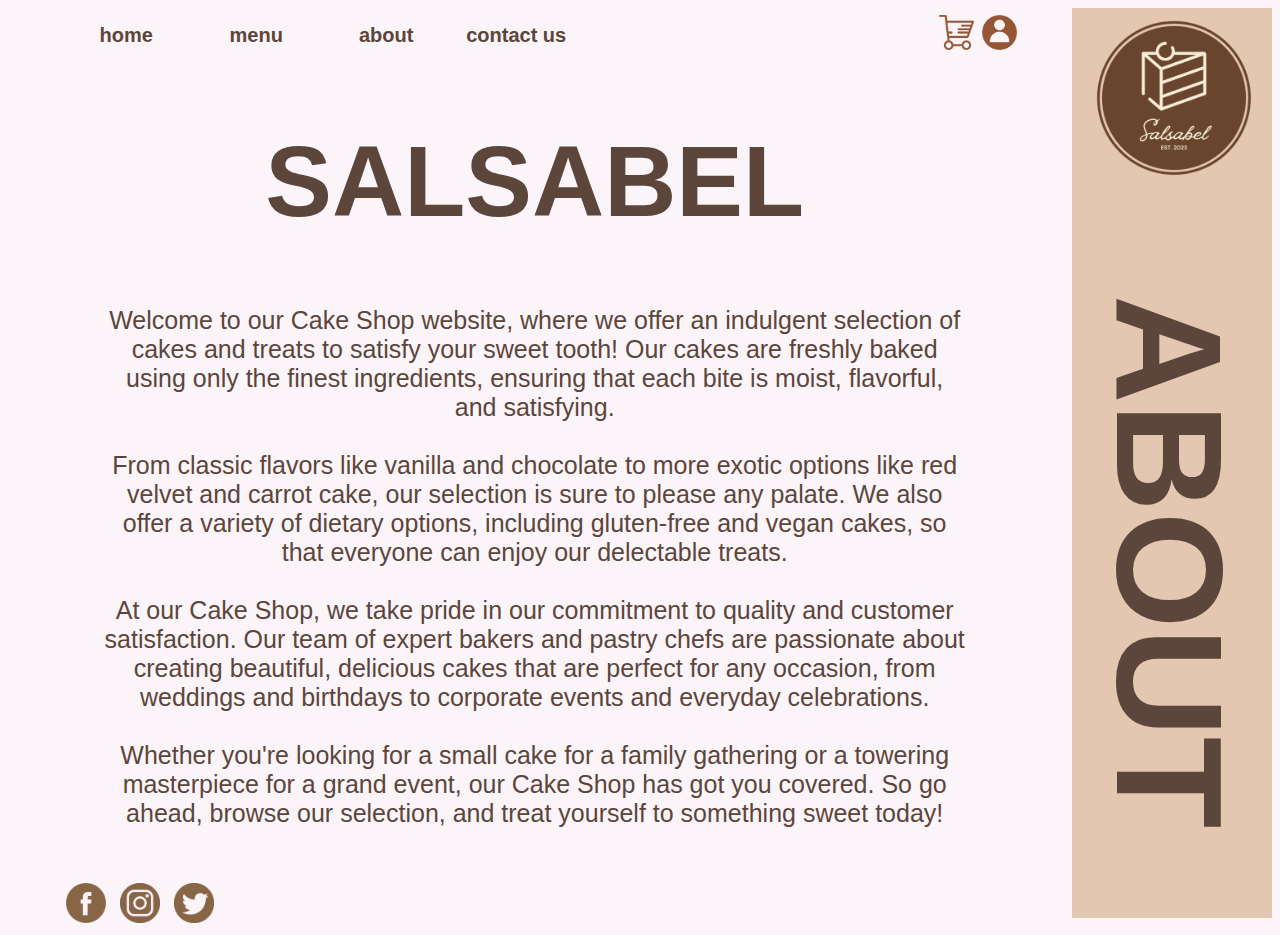
==== pages/about.html @ 262fb360 "First Commit" ====
<!DOCTYPE html>
<html lang="en">
<head>
    <meta charset="UTF-8">
    <meta http-equiv="X-UA-Compatible" content="IE=edge">
    <meta name="viewport" content="width=device-width, initial-scale=1.0">
    <link rel="stylesheet" href="/css/about.css"/>
    <title>about</title>
</head>
<body>
    <div class="top">
        <div id="row">
            <div id="head">
                <div id="heading">
                    <button id="btn1"><a id="upper" href="/index.html"><b>home</b></a></button>
                    <button id="btn1"><a id="upper" href="/pages/menu.html"><b>menu</a></b></button>
                    <button id="btn1"><a id="upper" href="/pages/about.html"><b>about</b></a></button>
                    <button id="btn1"><a id="upper" href="/pages/contact.html"><b>contact us</b></a></button>
                </div>

                <div class="profile">
                    <a href="/pages/checkout.html"><img id="side" src="/assets/icons/cart.png"/></a>
                    <img id="side" src="/assets/icons/profile.png"/>
                </div>
            </div>    

            <div class="text">
                <h1>SALSABEL</h1>
                <p>Welcome to our Cake Shop website, where we offer an indulgent selection of cakes and treats to satisfy your sweet tooth! Our cakes are freshly baked using only the finest ingredients, ensuring that each bite is moist, flavorful, and satisfying.<br/><br/>

                    From classic flavors like vanilla and chocolate to more exotic options like red velvet and carrot cake, our selection is sure to please any palate. We also offer a variety of dietary options, including gluten-free and vegan cakes, so that everyone can enjoy our delectable treats.<br/><br/>
                    
                    At our Cake Shop, we take pride in our commitment to quality and customer satisfaction. Our team of expert bakers and pastry chefs are passionate about creating beautiful, delicious cakes that are perfect for any occasion, from weddings and birthdays to corporate events and everyday celebrations.<br/><br/>
                    
                    Whether you're looking for a small cake for a family gathering or a towering masterpiece for a grand event, our Cake Shop has got you covered. So go ahead, browse our selection, and treat yourself to something sweet today!</p>
            </div>
            
            <div class="footer">
                <img src="/assets/icons/facebook.png"/>
                <img src="/assets/icons/instagram.png"/>
                <img src="/assets/icons/twitter.png"/>
            </div>
        </div>
        
        <div id="logo">
           <img src="/assets/logo/dark_logo.png"/>
           <h2>ABOUT</h2>
        </div>
    </div>
</body>
</html>
---- css/about.css ----
body{
    background: #FBF4F9;
}

/*heading styles*/

button{
    width: 130px;
    background: none;
    border: none;
}

#head{
    display: flex;
    justify-content: space-between;
    flex-direction: row;
    margin-right: 5%;
    margin-left: 5%;
    margin-top: 5px;
}

#heading{
    display: flex;
    flex-direction: row;
}

.top{
    display: flex;
    flex-direction: row; 
}

/*content styles*/
a{
    color:#5C463C;
    font-size: 20px;
    font-weight: 100px;
    width:15%;
    text-decoration: none;
}

h1{
    display: flex;
    justify-content: space-around;
    font-size: 100px;
}

p{
    display: flex;
    justify-content: space-around;
    font-size: 25px;
    text-align: center;
}

#row{
    width: 90%;
}

p,h1{
    position:static;
    font-family: arial;
    color: #5C463C;
    padding-left: 10%;
}

.text{
    margin-right: 10%;
    margin-bottom: 1px;
}

h2{
    font-family: arial;
    color: #5C463C;
    justify-content: space-around;
    font-size: 100px;
    writing-mode: vertical-lr;
    text-align: center;
    margin-bottom: 45%;
    margin-left: 5%;
    font-size: 150px;
}

/*right side style*/

#logo img{    
    width: 80%;
    margin: 5% 15% 15% 11%;
}

#logo{
    background: #E3C7B1;
    width: 200px;
    height: 910px;
    float:right;
    display: flex;
    flex-direction: column;
    justify-content: space-between;
}

.profile img{
    padding: 2px;
    width: 35px;
}

.right{
    background: #E3C7B1;
    display: flex;
    height:100%;
    width: 10%;
    float: right;
}

/*footer*/
.footer{
    margin-left: 5%;
    margin-top: 15px;
}

.footer img{
    width: 2%;
    width: 40px;
    margin-left: 5px;
    margin-right: 5px;
    margin-top: 3%;
}

#btn1 #upper:hover{
    border: 0;
    border-bottom-width: 5px;
    border-color: #5C463C;
    border-style: solid;
    padding-bottom: 5px;
    border-bottom-left-radius: 5px;
    border-bottom-right-radius: 5px;
}

#side:hover{
    border: 0;
    border-style: solid;
    border-bottom-width:5px ;
    padding-bottom: 5px;
    border-color: #5C463C;
    border-bottom-left-radius: 5px;
    border-bottom-right-radius: 5px;
}
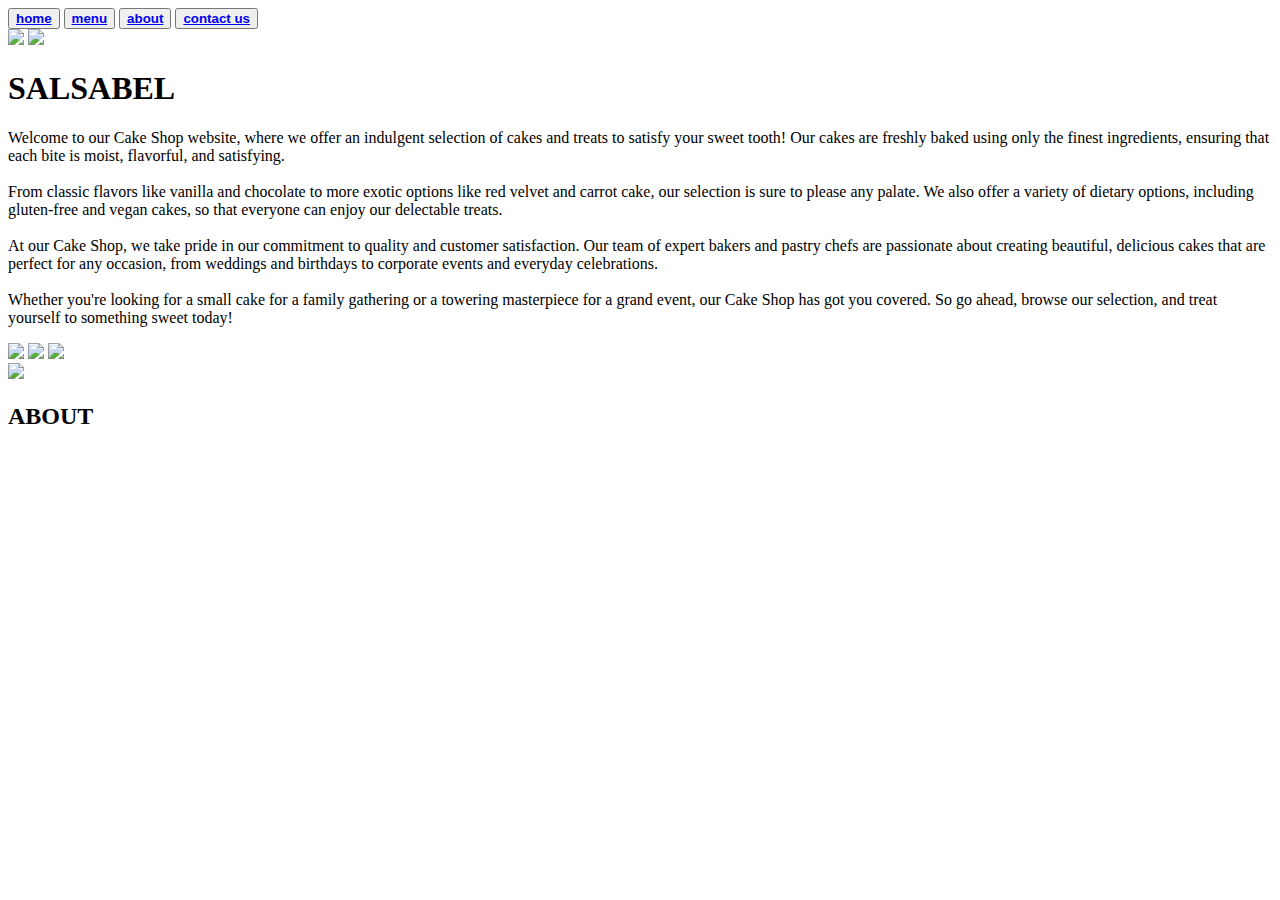
==== commit 92124fe7: "in order to link" ====
--- a/pages/about.html
+++ b/pages/about.html
@@ -4,7 +4,7 @@
     <meta charset="UTF-8">
     <meta http-equiv="X-UA-Compatible" content="IE=edge">
     <meta name="viewport" content="width=device-width, initial-scale=1.0">
-    <link rel="stylesheet" href="/css/about.css"/>
+    <link rel="stylesheet" href="./css/about.css"/>
     <title>about</title>
 </head>
 <body>
@@ -12,15 +12,15 @@
         <div id="row">
             <div id="head">
                 <div id="heading">
-                    <button id="btn1"><a id="upper" href="/index.html"><b>home</b></a></button>
-                    <button id="btn1"><a id="upper" href="/pages/menu.html"><b>menu</a></b></button>
-                    <button id="btn1"><a id="upper" href="/pages/about.html"><b>about</b></a></button>
-                    <button id="btn1"><a id="upper" href="/pages/contact.html"><b>contact us</b></a></button>
+                    <button id="btn1"><a id="upper" href="./index.html"><b>home</b></a></button>
+                    <button id="btn1"><a id="upper" href="/menu.html"><b>menu</a></b></button>
+                    <button id="btn1"><a id="upper" href="/about.html"><b>about</b></a></button>
+                    <button id="btn1"><a id="upper" href="/contact.html"><b>contact us</b></a></button>
                 </div>
 
                 <div class="profile">
-                    <a href="/pages/checkout.html"><img id="side" src="/assets/icons/cart.png"/></a>
-                    <img id="side" src="/assets/icons/profile.png"/>
+                    <a href="/checkout.html"><img id="side" src="./assets/icons/cart.png"/></a>
+                    <img id="side" src="./assets/icons/profile.png"/>
                 </div>
             </div>    
 
@@ -36,14 +36,14 @@
             </div>
             
             <div class="footer">
-                <img src="/assets/icons/facebook.png"/>
-                <img src="/assets/icons/instagram.png"/>
-                <img src="/assets/icons/twitter.png"/>
+                <img src="./assets/icons/facebook.png"/>
+                <img src="./assets/icons/instagram.png"/>
+                <img src="./assets/icons/twitter.png"/>
             </div>
         </div>
         
         <div id="logo">
-           <img src="/assets/logo/dark_logo.png"/>
+           <img src="./assets/logo/dark_logo.png"/>
            <h2>ABOUT</h2>
         </div>
     </div>
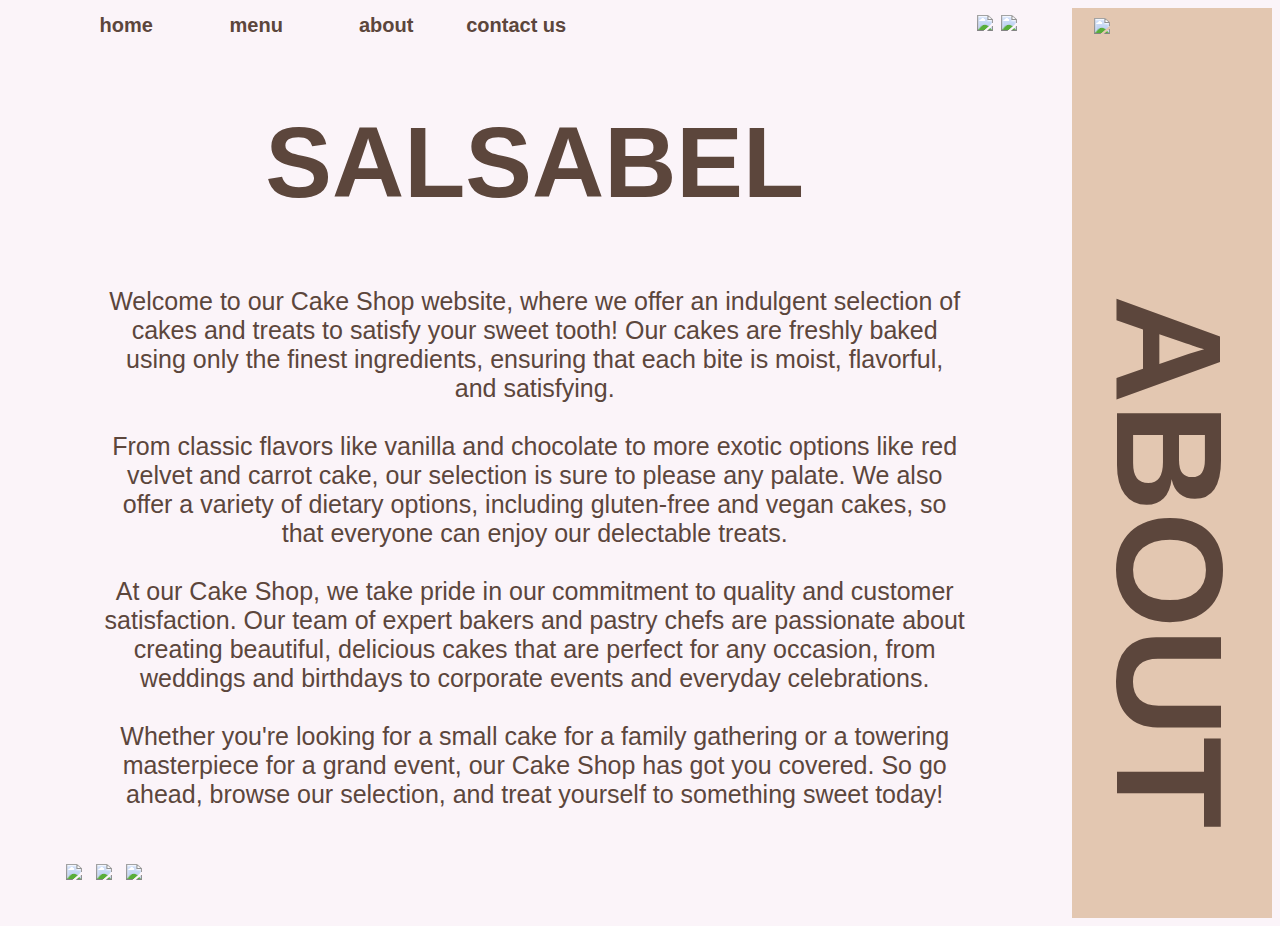
==== commit 156ef2e0: "testing" ====
--- a/pages/about.html
+++ b/pages/about.html
@@ -4,7 +4,7 @@
     <meta charset="UTF-8">
     <meta http-equiv="X-UA-Compatible" content="IE=edge">
     <meta name="viewport" content="width=device-width, initial-scale=1.0">
-    <link rel="stylesheet" href="./css/about.css"/>
+    <link rel="stylesheet" href="../css/about.css"/>
     <title>about</title>
 </head>
 <body>
--- a/css/about.css
+++ b/css/about.css
@@ -0,0 +1,144 @@
+body{
+    background: #FBF4F9;
+}
+
+/*heading styles*/
+
+button{
+    width: 130px;
+    background: none;
+    border: none;
+}
+
+#head{
+    display: flex;
+    justify-content: space-between;
+    flex-direction: row;
+    margin-right: 5%;
+    margin-left: 5%;
+    margin-top: 5px;
+}
+
+#heading{
+    display: flex;
+    flex-direction: row;
+}
+
+.top{
+    display: flex;
+    flex-direction: row; 
+}
+
+/*content styles*/
+a{
+    color:#5C463C;
+    font-size: 20px;
+    font-weight: 100px;
+    width:15%;
+    text-decoration: none;
+}
+
+h1{
+    display: flex;
+    justify-content: space-around;
+    font-size: 100px;
+}
+
+p{
+    display: flex;
+    justify-content: space-around;
+    font-size: 25px;
+    text-align: center;
+}
+
+#row{
+    width: 90%;
+}
+
+p,h1{
+    position:static;
+    font-family: arial;
+    color: #5C463C;
+    padding-left: 10%;
+}
+
+.text{
+    margin-right: 10%;
+    margin-bottom: 1px;
+}
+
+h2{
+    font-family: arial;
+    color: #5C463C;
+    justify-content: space-around;
+    font-size: 100px;
+    writing-mode: vertical-lr;
+    text-align: center;
+    margin-bottom: 45%;
+    margin-left: 5%;
+    font-size: 150px;
+}
+
+/*right side style*/
+
+#logo img{    
+    width: 80%;
+    margin: 5% 15% 15% 11%;
+}
+
+#logo{
+    background: #E3C7B1;
+    width: 200px;
+    height: 910px;
+    float:right;
+    display: flex;
+    flex-direction: column;
+    justify-content: space-between;
+}
+
+.profile img{
+    padding: 2px;
+    width: 35px;
+}
+
+.right{
+    background: #E3C7B1;
+    display: flex;
+    height:100%;
+    width: 10%;
+    float: right;
+}
+
+/*footer*/
+.footer{
+    margin-left: 5%;
+    margin-top: 15px;
+}
+
+.footer img{
+    width: 2%;
+    width: 40px;
+    margin-left: 5px;
+    margin-right: 5px;
+    margin-top: 3%;
+}
+
+#btn1 #upper:hover{
+    border: 0;
+    border-bottom-width: 5px;
+    border-color: #5C463C;
+    border-style: solid;
+    padding-bottom: 5px;
+    border-bottom-left-radius: 5px;
+    border-bottom-right-radius: 5px;
+}
+
+#side:hover{
+    border: 0;
+    border-style: solid;
+    border-bottom-width:5px ;
+    padding-bottom: 5px;
+    border-color: #5C463C;
+    border-bottom-left-radius: 5px;
+    border-bottom-right-radius: 5px;
+}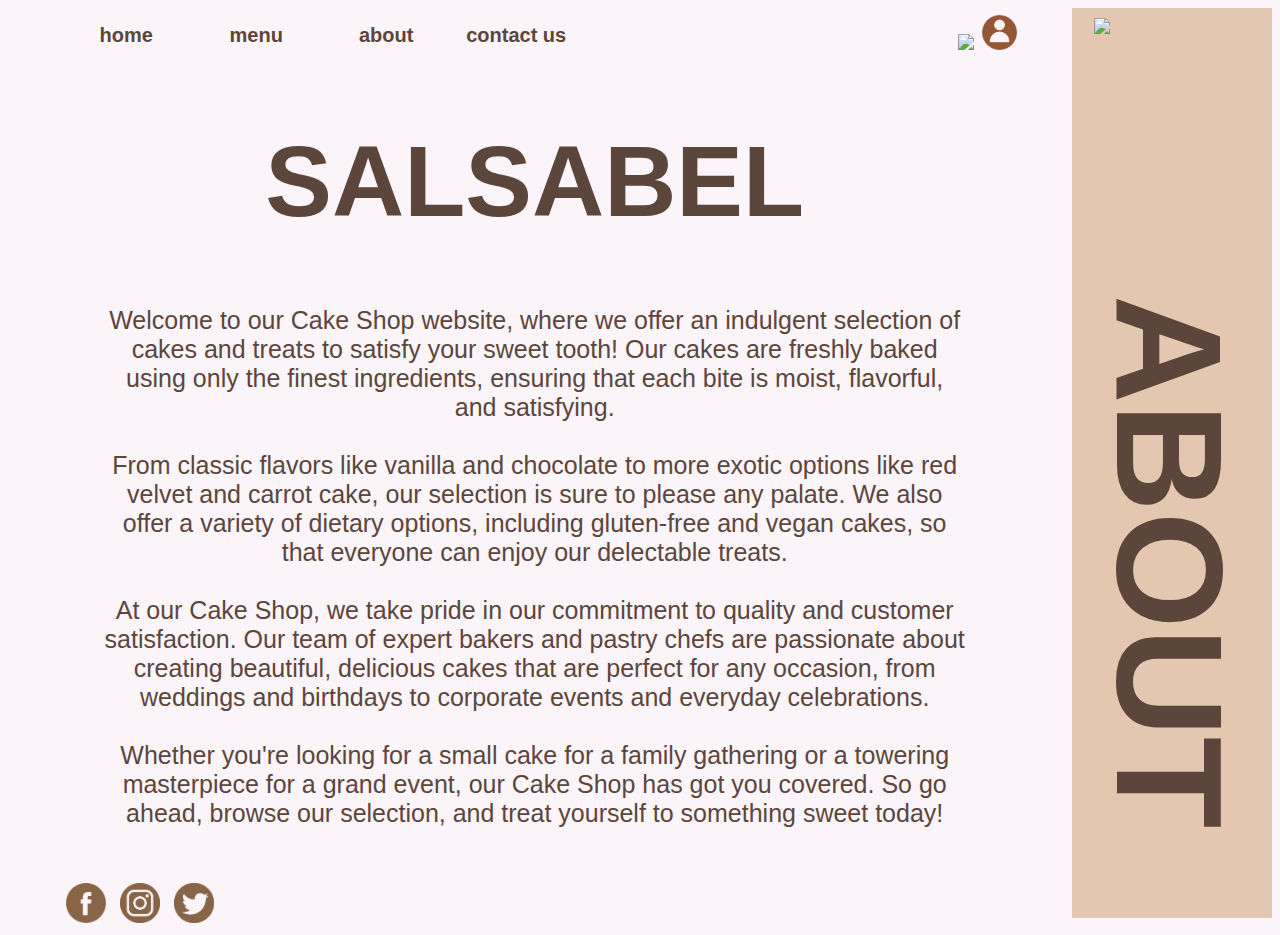
==== commit ba404033: "adding dots to link the src" ====
--- a/pages/about.html
+++ b/pages/about.html
@@ -12,15 +12,15 @@
         <div id="row">
             <div id="head">
                 <div id="heading">
-                    <button id="btn1"><a id="upper" href="./index.html"><b>home</b></a></button>
-                    <button id="btn1"><a id="upper" href="/menu.html"><b>menu</a></b></button>
-                    <button id="btn1"><a id="upper" href="/about.html"><b>about</b></a></button>
-                    <button id="btn1"><a id="upper" href="/contact.html"><b>contact us</b></a></button>
+                    <button id="btn1"><a id="upper" href="../index.html"><b>home</b></a></button>
+                    <button id="btn1"><a id="upper" href="./menu.html"><b>menu</a></b></button>
+                    <button id="btn1"><a id="upper" href="./about.html"><b>about</b></a></button>
+                    <button id="btn1"><a id="upper" href="./contact.html"><b>contact us</b></a></button>
                 </div>
 
                 <div class="profile">
-                    <a href="/checkout.html"><img id="side" src="./assets/icons/cart.png"/></a>
-                    <img id="side" src="./assets/icons/profile.png"/>
+                    <a href="checkout.html"><img id="side" src="./assets/icons/cart.png"/></a>
+                    <img id="side" src="../assets/icons/profile.png"/>
                 </div>
             </div>    
 
@@ -36,9 +36,9 @@
             </div>
             
             <div class="footer">
-                <img src="./assets/icons/facebook.png"/>
-                <img src="./assets/icons/instagram.png"/>
-                <img src="./assets/icons/twitter.png"/>
+                <img src="../assets/icons/facebook.png"/>
+                <img src="../assets/icons/instagram.png"/>
+                <img src="../assets/icons/twitter.png"/>
             </div>
         </div>
         
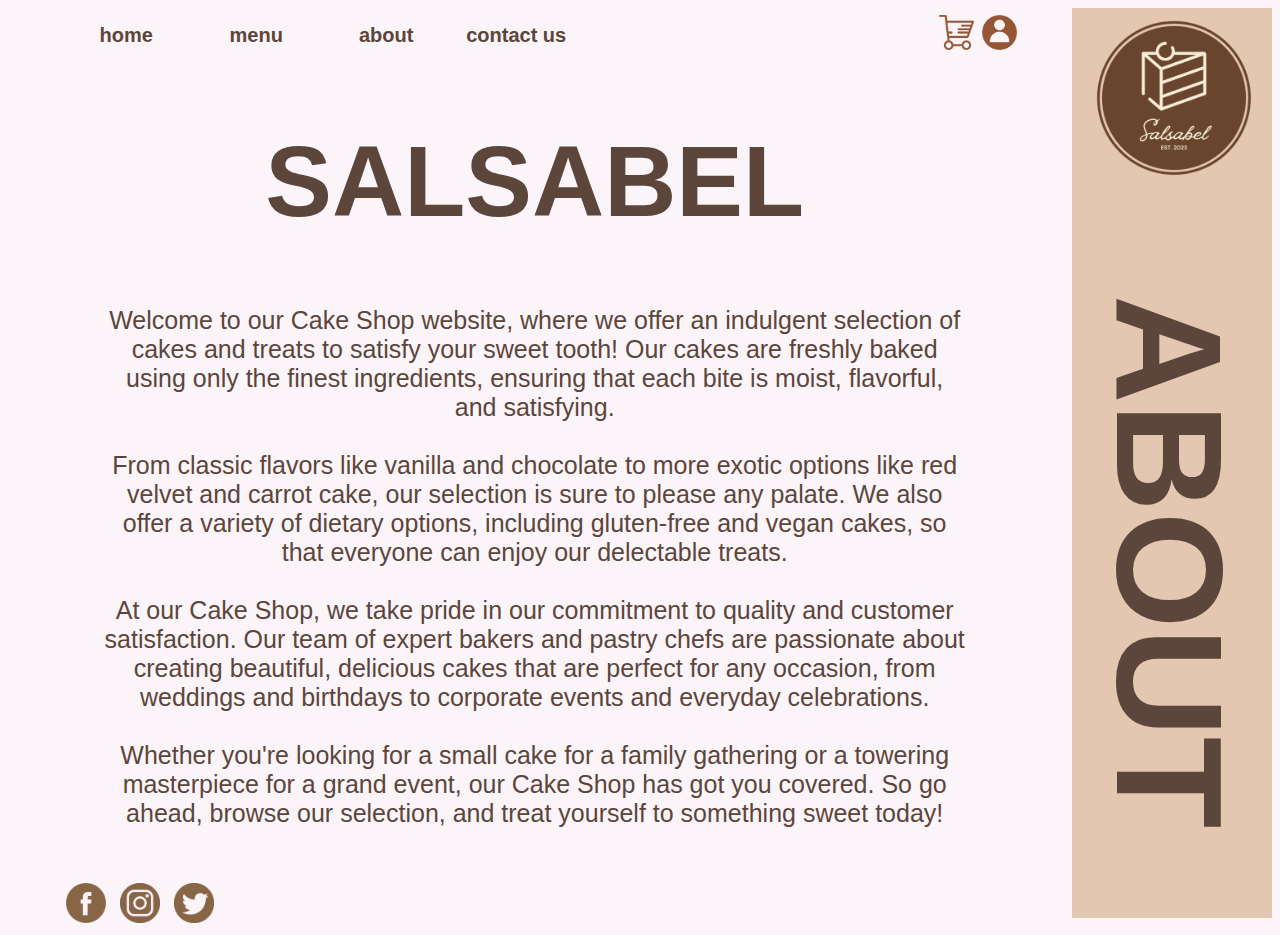
==== commit 7ad4e57d: "missing period" ====
--- a/pages/about.html
+++ b/pages/about.html
@@ -19,7 +19,7 @@
                 </div>
 
                 <div class="profile">
-                    <a href="checkout.html"><img id="side" src="./assets/icons/cart.png"/></a>
+                    <a href="checkout.html"><img id="side" src="../assets/icons/cart.png"/></a>
                     <img id="side" src="../assets/icons/profile.png"/>
                 </div>
             </div>    
@@ -43,7 +43,7 @@
         </div>
         
         <div id="logo">
-           <img src="./assets/logo/dark_logo.png"/>
+           <img src="../assets/logo/dark_logo.png"/>
            <h2>ABOUT</h2>
         </div>
     </div>
